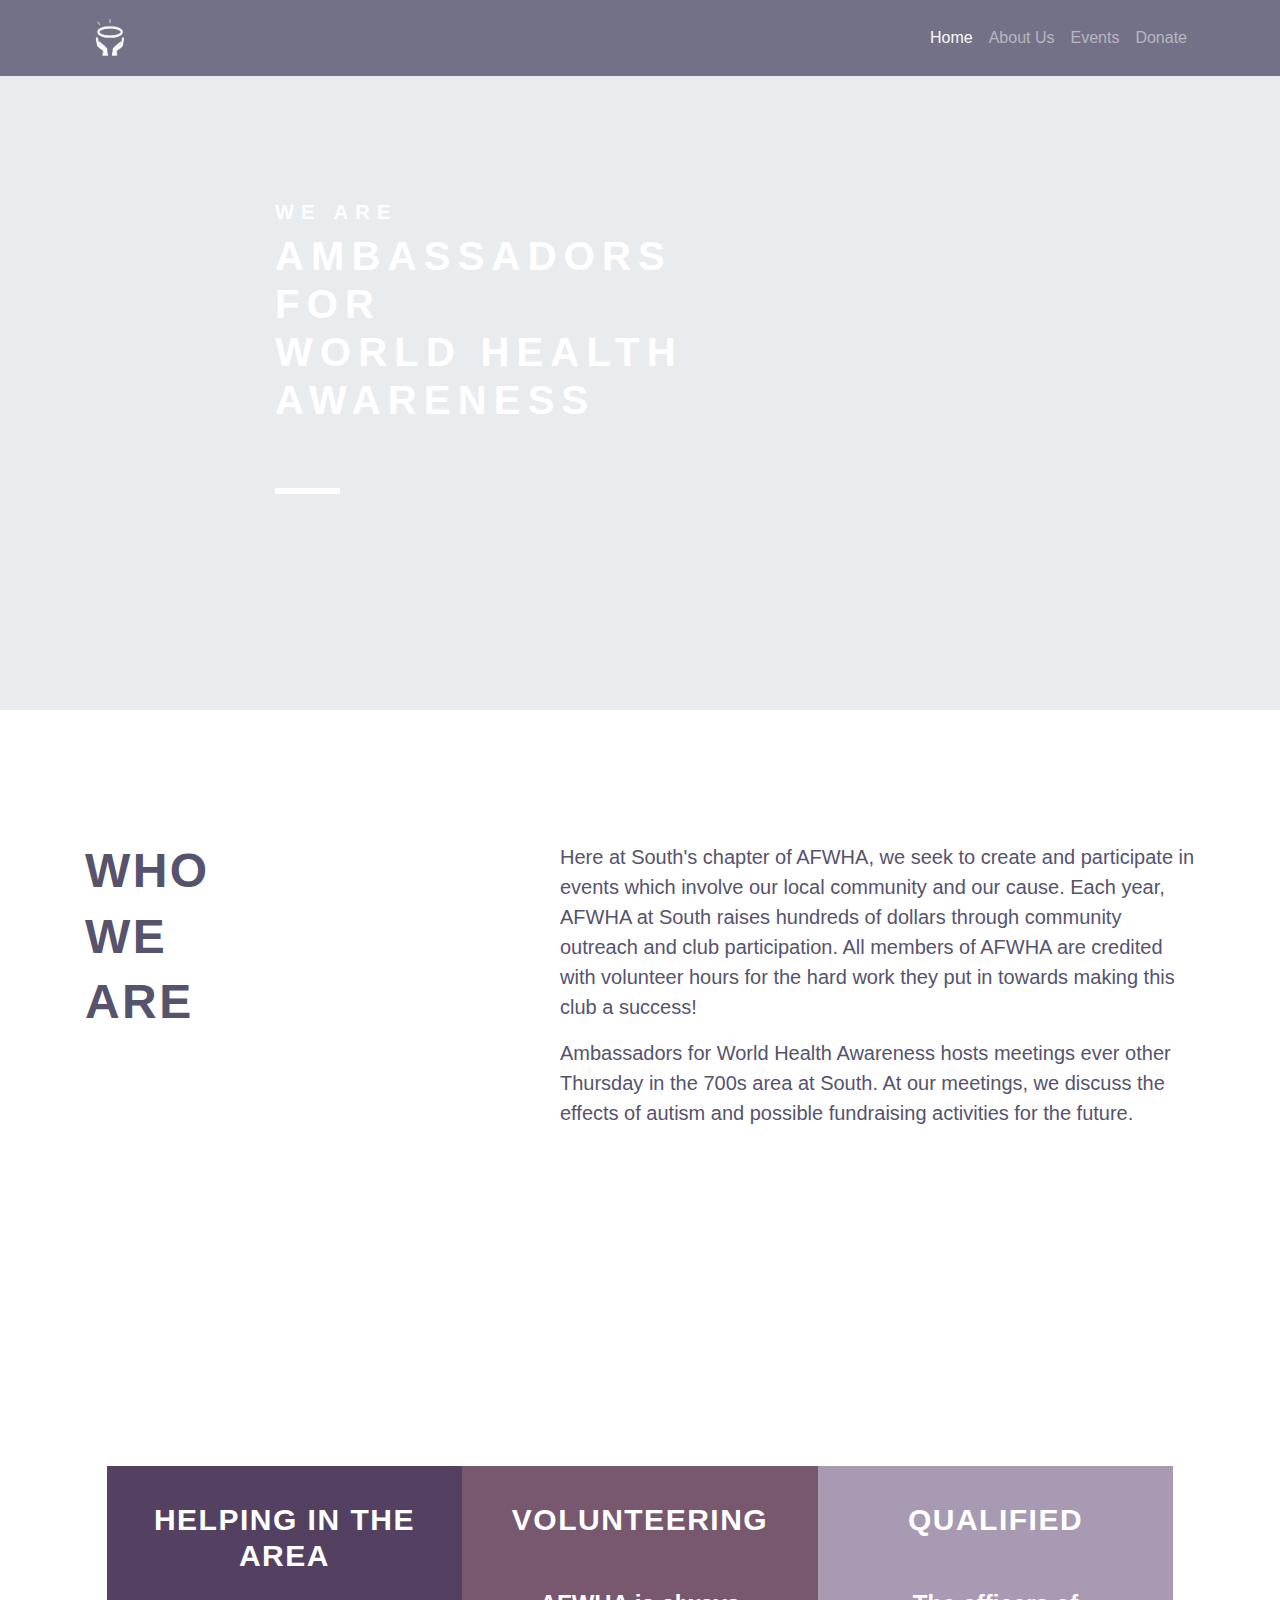
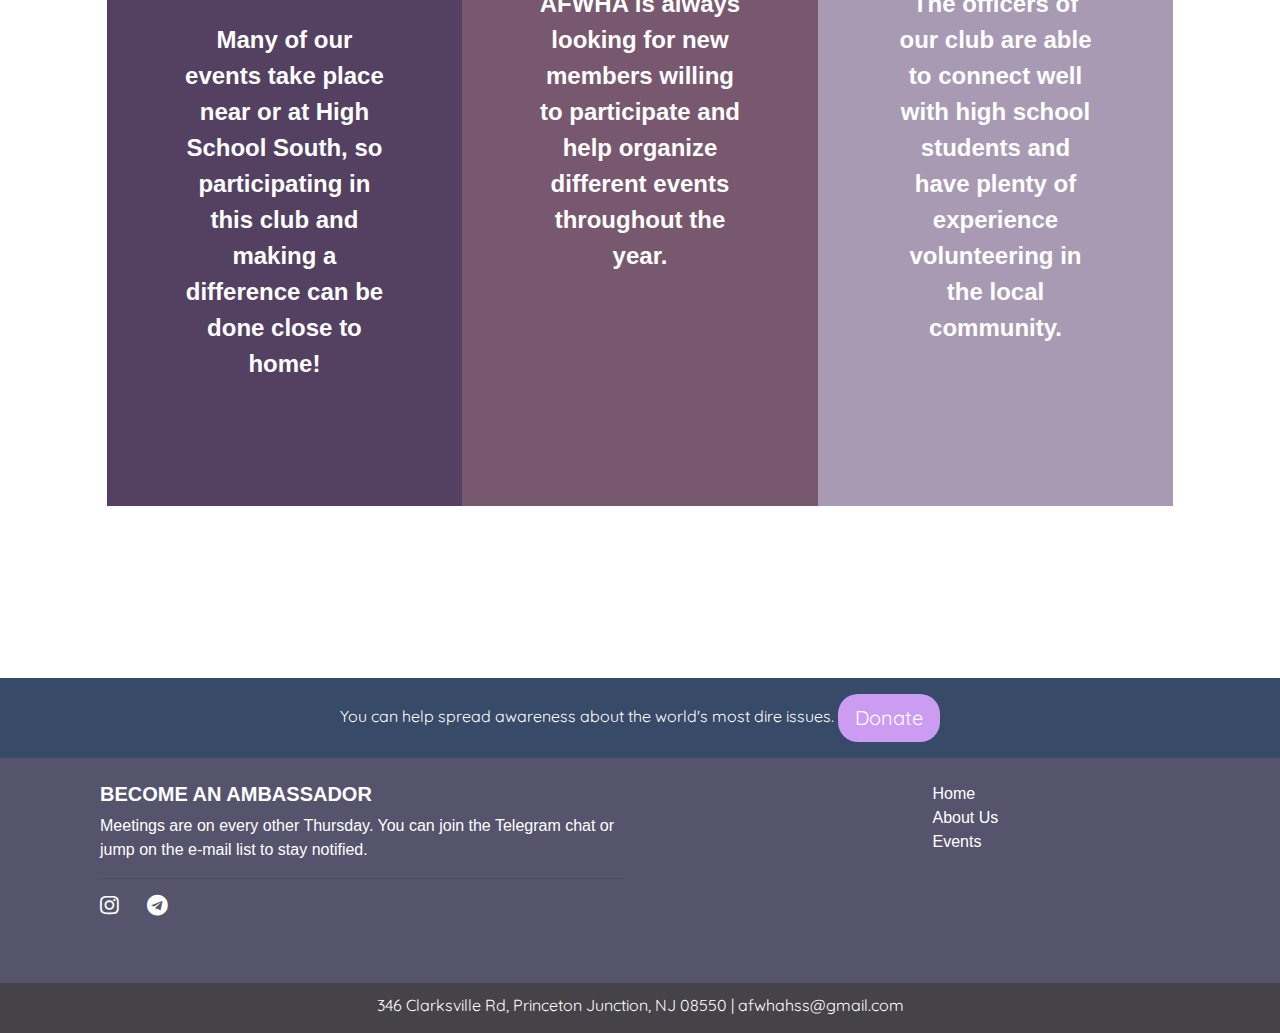
==== index.html @ c603b623 "footer v2" ====
<!DOCTYPE html>
<html lang="en">
<head>
    <meta charset="UTF-8">
    <meta name="viewport" content="width=device-width, initial-scale=1.0">
    <title>AFWHA</title>
    <link rel="stylesheet" href="https://maxcdn.bootstrapcdn.com/bootstrap/4.0.0/css/bootstrap.min.css" integrity="sha384-Gn5384xqQ1aoWXA+058RXPxPg6fy4IWvTNh0E263XmFcJlSAwiGgFAW/dAiS6JXm" crossorigin="anonymous">
    <script src="https://code.jquery.com/jquery-3.2.1.slim.min.js" integrity="sha384-KJ3o2DKtIkvYIK3UENzmM7KCkRr/rE9/Qpg6aAZGJwFDMVNA/GpGFF93hXpG5KkN" crossorigin="anonymous"></script>
    <script src="https://cdnjs.cloudflare.com/ajax/libs/popper.js/1.12.9/umd/popper.min.js" integrity="sha384-ApNbgh9B+Y1QKtv3Rn7W3mgPxhU9K/ScQsAP7hUibX39j7fakFPskvXusvfa0b4Q" crossorigin="anonymous"></script>
    <script src="https://maxcdn.bootstrapcdn.com/bootstrap/4.0.0/js/bootstrap.min.js" integrity="sha384-JZR6Spejh4U02d8jOt6vLEHfe/JQGiRRSQQxSfFWpi1MquVdAyjUar5+76PVCmYl" crossorigin="anonymous"></script>
    <link rel="stylesheet" href="https://cdnjs.cloudflare.com/ajax/libs/font-awesome/5.14.0/css/all.min.css">
    <link rel="stylesheet" href="css/styles.css">
    <link href="https://fonts.googleapis.com/css2?family=Quicksand:wght@500&display=swap" rel="stylesheet">
    <link rel="icon" href="imgs/logo.png">
</head>
<body>
    <nav class="navbar navbar-dark navbar-expand-lg fixed-top" id="mainnav">
        <div class="container">
            <a class="navbar-brand" href="#">
                <img src="imgs/logo.png" width="50" height="50" alt="">
              </a>
            <button class="navbar-toggler" type="button" data-toggle="collapse" data-target="#navbarSupportedContent" aria-controls="navbarSupportedContent" aria-expanded="false" aria-label="Toggle navigation">
            <span class="navbar-toggler-icon"></span>
            </button>
        
            <div class="collapse navbar-collapse" id="navbarSupportedContent">
                <ul class="navbar-nav ml-auto">
                    <li class="nav-item active">
                        <a class="nav-link" href="index.html">Home <span class="sr-only">(current)</span></a>
                    </li>
                    <li class="nav-item">
                        <a class="nav-link" href="team.html">About Us</a>
                    </li>
                    <li class="nav-item">
                        <a class="nav-link" href="events.html">Events</a>
                    </li>
                    <li class="nav-item">
                        <a class="nav-link" href="#">Donate</a>
                    </li>
                </ul>
            </div>
        </div>
      </nav>

      <div class="jumbotron jumbotron-fluid" id="mainjumbo">
        <div class="container">
            <div class="row">
                <div class="col-sm-2"></div>
                <div class="col-sm-6">
                    <h5>We are</h5>
                    <h1>Ambassadors <br> for <br> World Health <br> Awareness</h1>
                    <div class="row" style="padding-top:40px;">
                        <div class="col-sm-2">
                            <hr class="hr1">
                        </div>
                        <div class="col-sm-10"></div>
                    </div>
                </div>
                <div class="col-sm-2"></div>
            </div>
        </div>
      </div>

        <div class="container" id="whoweare">
            <div class="row" style="color:#56536d;">
                <div class="col-sm-5">
                    <h1 class="title">Who</h1>
                    <h1 class="title">we</h1>
                    <h1 class="title">are</h1>
                </div>
                <div class="col-sm-7">
                    <p class="lead">Here at South's chapter of AFWHA, we seek to create and participate in events which involve our local community and our cause. Each year, AFWHA at South raises hundreds of dollars through community outreach and club participation. All members of AFWHA are credited with volunteer hours for the hard work they put in towards making this club a success!</p>
                    <p class="lead">Ambassadors for World Health Awareness hosts meetings ever other Thursday in the 700s area at South. At our meetings, we discuss the effects of autism and possible fundraising activities for the future.</p>
                </div>
            </div>
        </div>

        <div class="container-fluid d-flex" id='maintable'>
          <div class="row">
            <div class="col-sm-1"></div>
            <div class="col-sm-10">
              <br>
              <br>

              <div class="row">
                <div class="col-md-4" style="background-color:#544161">
                  <br>
                  <h5 class="title2" style="background-color:#544161; color:white;">Helping in the area</h5>
                  <div class="row">
                      <div class="col-sm"></div>
                      <div class="col-sm-8">
                          <p style="color:white;">Many of our events take place near or at High School South, so participating in this club and making a difference can be done close to home!</p>
                          <br>
                          <br>
                          <br>

                      </div>
                      <div class="col-sm"></div>
                  </div>
                </div>
                <div class="col-md-4" style="background-color: #78586F;">
                  <br>
                  <h5 class="title2" style="background-color:#78586F; color:white;">Volunteering</h5>
                  <div class="row">
                      <div class="col-sm-2"></div>
                      <div class="col-sm-8">
                          <p style="color:white">AFWHA is always looking for new members willing to participate and help organize different events throughout the year.</p>
                          <br>
                      </div>
                      <div class="col-sm-2"></div>
                  </div>
                </div>
              <div class="col-md-4" style="background-color: #a99ab3;">
                <br>
                <h5 class="title2" style="background-color:#a99ab3; color:white;">Qualified</h5>
                <div class="row">
                <div class="col-sm-2"></div>
                <div class="col-sm-8">
                    <p style="color:white">The officers of our club are able to connect well with high school students and have plenty of experience volunteering in the local community.</p>
                    <br>
                  </div>
                <div class="col-sm-2"></div>
                </div>
              </div>
              </div>
              <br><br>
            </div>
          </div>
        </div>

        
        <!-- Footer -->
<footer class="page-footer font-small indigo" style="background-color:#56536d">
  <div class="footer-copyright text-center py-3" style="background-color:#374A67; color:white; font-family: 'Quicksand', sans-serif;" >
    You can help spread awareness about the world's most dire issues. 
    <a href="https://www.paypal.me/afwha">
      <button type="button" class="btn btn-lg " style="color:white; background-color:#CB9CF2; border-radius:20px" >Donate</button>
    </a>
    <br>
  </div>
 

<div class="container"  style="background-color:#56536d; color:white;">
  <footer class="page-footer font-small pt-4" >
    <div class="container-fluid text-center text-md-left">
      <div class="row">

        <!-- Grid column -->
        <div class="col-md-6 mt-md-0 mt-3">

          <!-- Content -->
          <h5 class="text-uppercase">Become an ambassador</h5>
          <p>Meetings are on every other Thursday. You can join the Telegram chat or jump on the e-mail list to stay notified.</p>

           <!-- Grid row-->
           <hr>
    <div class="row pb-3">

      <!-- Grid column -->
      <div class="col-md-12">

        <div class="mb-5">

        
          <!--Instagram-->
          <a class="ins-ic" href="https://www.instagram.com/hssouthafwha/" style="color:white;">
            <i class="fab fa-instagram fa-lg white-text mr-4"> </i>
          </a>
          <!--Telegram-->
          <a class="pin-ic" href="https://www.t.me/joinchat/Hu5hoxJ8fyxK4rHoHwGl8w" style="color:white;">
            <i class="fab fa-telegram fa-lg white-text"> </i>
          </a>
        </div>
      </div>
    </div>
        </div>
        <hr class="clearfix w-100 d-md-none pb-3">
        <div class="col-md-3"></div>
        <div class="col-md-3 mb-md-0 mb-0">
          <ul class="list-unstyled">
            <li>
              <a href="index.html" style="color:white;">Home</a>
            </li>
            <li>
              <a href="team.html" style="color:white;">About Us</a>
            </li>
            <li>
              <a href="events.html" style="color:white;">Events</a>
            </li>
          </ul>

        </div>
        <!-- Grid column -->

      </div>
      <!-- Grid row -->

    </div>
    <!-- Footer Links -->

    <!-- Copyright -->
    <!-- <div class="footer-copyright text-center py-3" style="background-color:#454347">
      346 Clarksville Rd, Princeton Junction, NJ 08550 | afwhahss@gmail.com 
    </div> -->
    <!-- Copyright -->
  </footer>
</div>

<section style="background-color:#454347; padding-top:10px;">
  <div class="row">
    <div class="col"></div>
    <div class="col-8">
      <p style="text-align:center; color:white; font-family: 'Quicksand', sans-serif;">346 Clarksville Rd, Princeton Junction, NJ 08550 | afwhahss@gmail.com</p>
    </div>
    <div class="col"></div>
  </div>
</section>
</body>
</html>
---- css/styles.css ----
html,body
{
    width: 100%;
    margin: 0px;
    padding: 0px;
    overflow-x: hidden; 
}

h1 {
    font-weight:900;
}

h5 {
    font-weight:900;
}


#mainjumbo {
    padding-top:200px;
    padding-bottom: 200px;
    background-image:url("https://images.unsplash.com/photo-1509062522246-3755977927d7?ixlib=rb-1.2.1&ixid=eyJhcHBfaWQiOjEyMDd9&auto=format&fit=crop&w=1104&q=80");
    background-repeat:no-repeat;
    background-position: center;
    background-repeat: no-repeat;
    background-size: cover;
    color:white;
    text-transform: uppercase;
    letter-spacing: 0.3em;
    font-size:150%;
}

#maintable {
    padding-top:100px;
    padding-bottom:100px;
    background-image:url("https://images.unsplash.com/photo-1592060035939-ae6e7a1cba86?ixlib=rb-1.2.1&ixid=eyJhcHBfaWQiOjEyMDd9&auto=format&fit=crop&w=1050&q=80");
    background-repeat:no-repeat;
    background-position: center;
    background-repeat: no-repeat;
    background-size: cover;
    text-align:center;
    font-size:150%;
    font-weight:bold;
    color:white;
}

.hr1 {
    border: 3px solid white;
  border-radius: 1px;
}

#mainnav {
    background-color:#56536d;
  opacity:0.80;
}

#whoweare {
    padding-top:100px;
    padding-bottom:150px;
}

.nav-link {
    color:white;
}

.nav-link:hover {
    color:gray;
}

.title {
    text-transform: uppercase;
    letter-spacing: 0.05em;
    font-size: 300%;
}

.title2 {
    text-transform:uppercase;
    font-size:125%;
    padding-bottom:40px;
    letter-spacing:0.05em;
}

table, th, td {
    border:0px;
  }

.footer {
      padding-top:20px;
}

#aboutjumbo {
    padding-top:200px;
    padding-bottom: 200px;
    background-image:url("https://images.pexels.com/photos/461049/pexels-photo-461049.jpeg?auto=compress&cs=tinysrgb&dpr=2&h=650&w=940");
    background-repeat:no-repeat;
    background-position: center;
    background-repeat: no-repeat;
    background-size: cover;
    color:white;
    text-transform: uppercase;
    letter-spacing: 0.3em;
    font-size:150%;
}

.separation {
    padding-bottom:40px;
}

#eventjumbo {
    padding-top:200px;
    padding-bottom: 200px;
    background-image:url("https://images.pexels.com/photos/2774556/pexels-photo-2774556.jpeg?auto=compress&cs=tinysrgb&dpr=2&h=650&w=940");
    background-repeat:no-repeat;
    background-position: center;
    background-repeat: no-repeat;
    background-size: cover;
    color:white;
    text-transform: uppercase;
    letter-spacing: 0.3em;
    font-size:150%;
}

a:hover {
    color:gray;
}
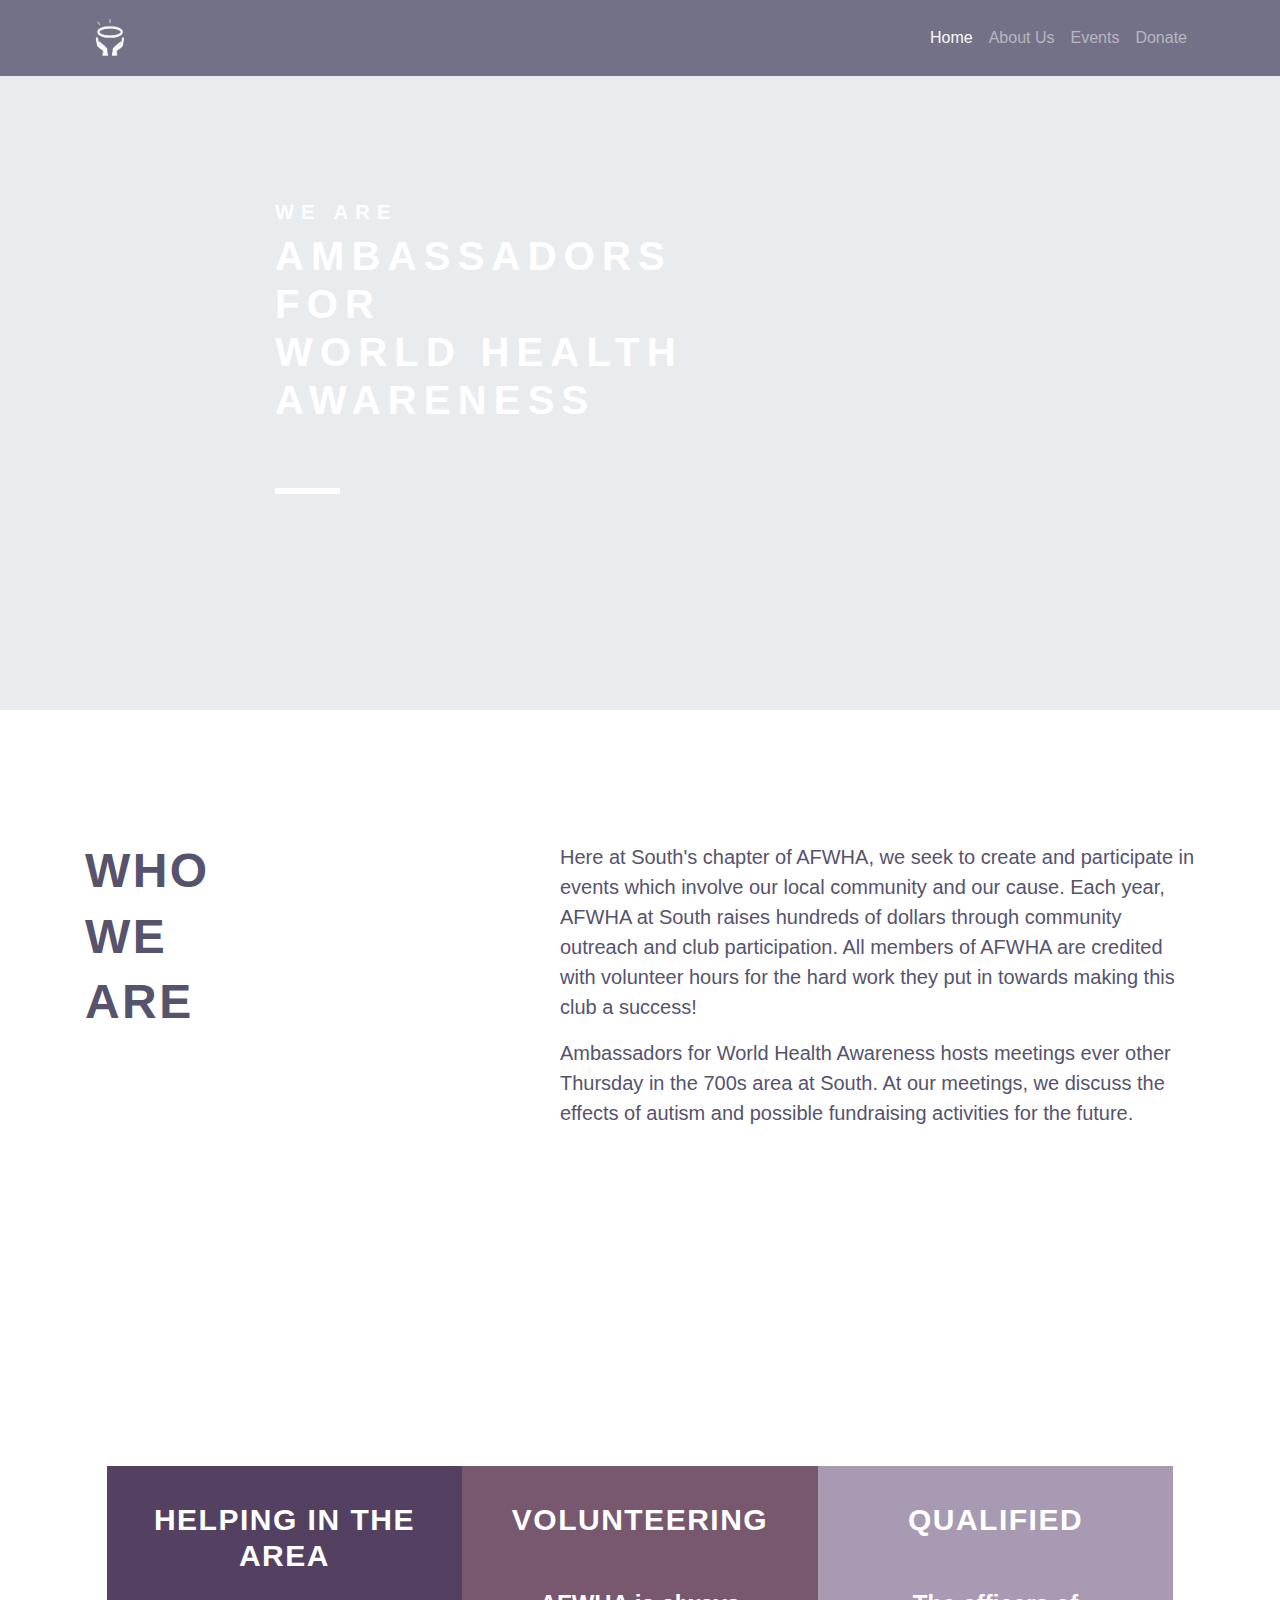
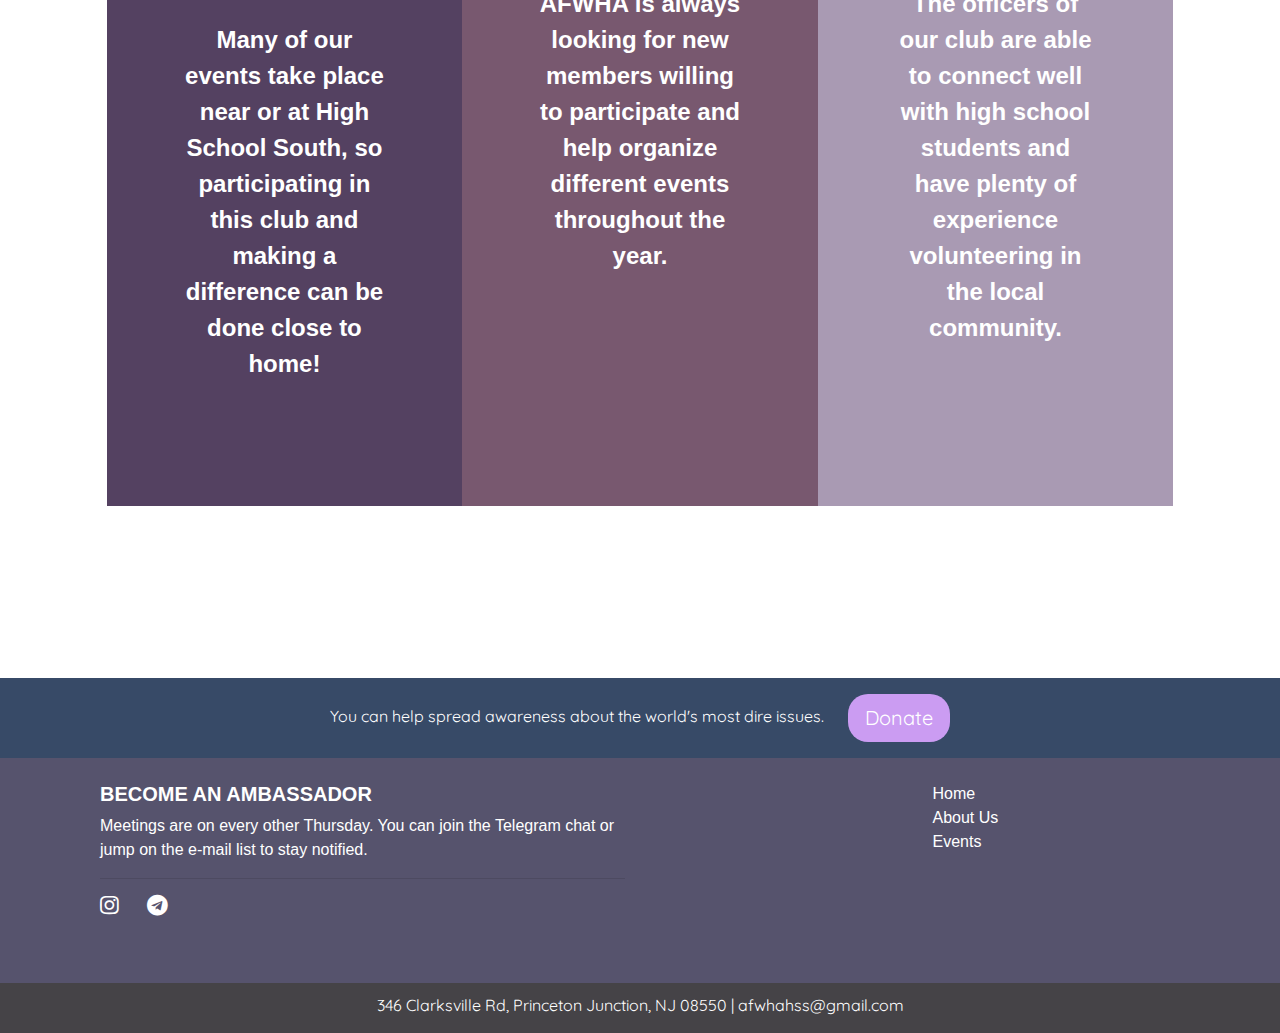
==== commit 3a05090d: "added space between donate button and footer section" ====
--- a/index.html
+++ b/index.html
@@ -35,7 +35,7 @@
                         <a class="nav-link" href="events.html">Events</a>
                     </li>
                     <li class="nav-item">
-                        <a class="nav-link" href="#">Donate</a>
+                        <a class="nav-link" href="https://www.paypal.me/afwha">Donate</a>
                     </li>
                 </ul>
             </div>
@@ -134,7 +134,7 @@
   <div class="footer-copyright text-center py-3" style="background-color:#374A67; color:white; font-family: 'Quicksand', sans-serif;" >
     You can help spread awareness about the world's most dire issues. 
     <a href="https://www.paypal.me/afwha">
-      <button type="button" class="btn btn-lg " style="color:white; background-color:#CB9CF2; border-radius:20px" >Donate</button>
+      <button type="button" class="btn btn-lg " style="color:white; background-color:#CB9CF2; border-radius:20px; margin-left:20px;" >Donate</button>
     </a>
     <br>
   </div>
